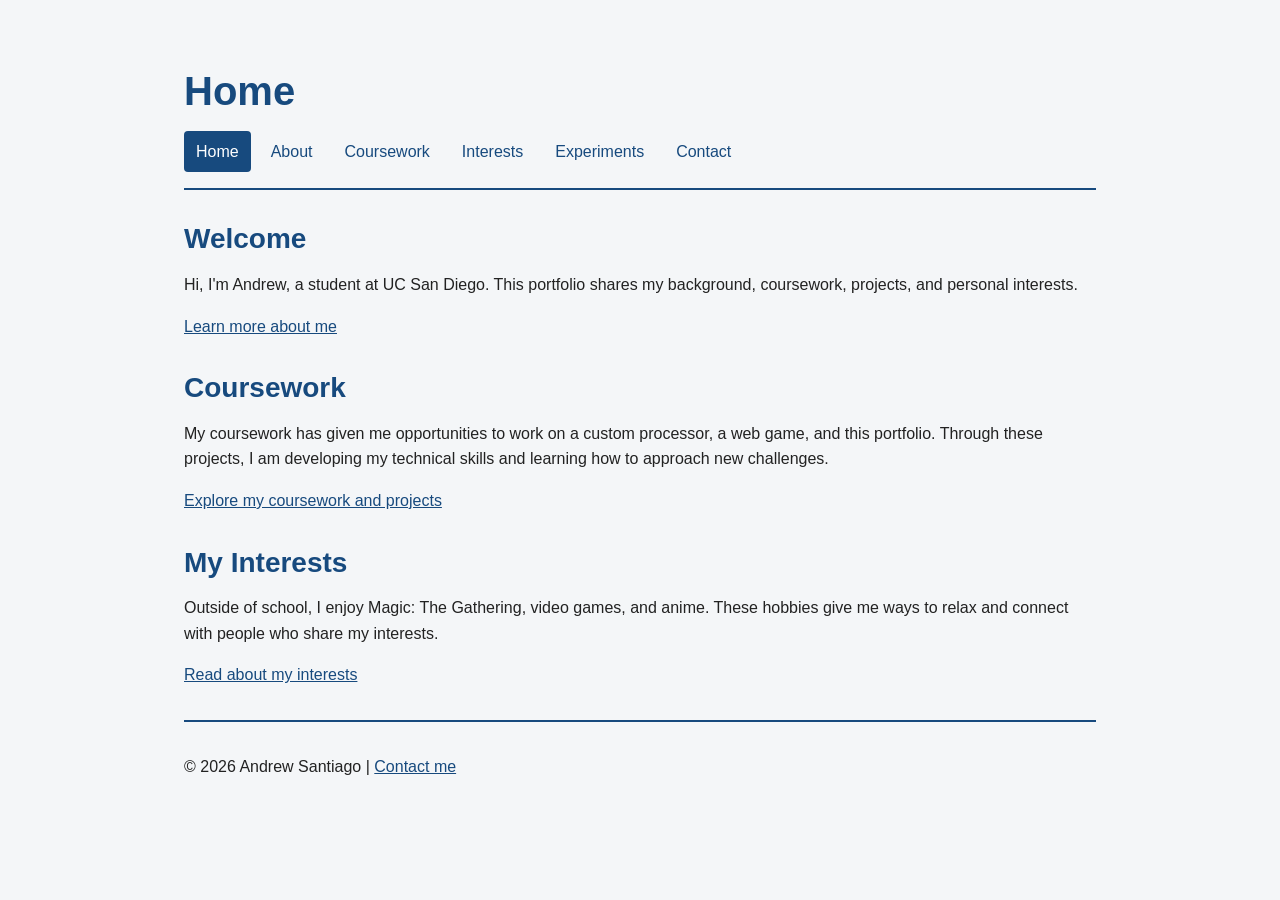
==== index.html @ 7ea8161f "Added Part 3 Files" ====
<!DOCTYPE html>
<html lang="en">
<head>
    <link rel="help" href="experiments.html">

    <meta charset="UTF-8">
    <meta name="viewport" content="width=device-width, initial-scale=1.0">
    <meta name="description"
          content="Andrew Santiago's student portfolio at UC San Diego.">
    <title>Home</title>
    <link rel="stylesheet" href="styles.css">
</head>
<body>
    <header>
        <h1>Home</h1>

        <nav aria-label="Main navigation">
            <a href="index.html" aria-current="page">Home</a>
            <a href="about.html">About</a>
            <a href="work.html">Coursework</a>
            <a href="interests.html">Interests</a>
            <a href="experiments.html">Experiments</a>
            <a href="contact.html">Contact</a>
        </nav>
    </header>

    <main>
        <section>
            <h2>Welcome</h2>
            <p>
                Hi, I'm Andrew, a student at UC San Diego.
                This portfolio shares my background, coursework,
                projects, and personal interests.
            </p>
            <p>
                <a href="about.html">Learn more about me</a>
            </p>
        </section>

        <section>
            <h2>Coursework</h2>
            <p>
                My coursework has given me opportunities to work on
                a custom processor, a web game, and this portfolio.
                Through these projects, I am developing my technical
                skills and learning how to approach new challenges.
            </p>
            <p>
                <a href="work.html">Explore my coursework and projects</a>
            </p>
        </section>

        <section>
            <h2>My Interests</h2>
            <p>
                Outside of school, I enjoy Magic: The Gathering,
                video games, and anime. These hobbies give me ways
                to relax and connect with people who share my interests.
            </p>
            <p>
                <a href="interests.html">Read about my interests</a>
            </p>
        </section>
    </main>

    <footer>
        <p>&copy; 2026 Andrew Santiago | <a href="contact.html">Contact me</a></p>
    </footer>
</body>
</html>
---- styles.css ----
:root {
  --background-color: #f4f6f8;
  --text-color: #222222;
  --accent-color: #174a7e;
  --main-font: Arial, Helvetica, sans-serif;
  --content-width: 960px;
}

* {
  box-sizing: border-box;
}

body {
  font-family: var(--main-font);
  color: var(--text-color);
  background-color: var(--background-color);
  font-size: 1rem;
  line-height: 1.6;
  max-width: var(--content-width);
  margin: 0 auto;
  padding: 1.5rem;
}

h1 {
  font-size: 2.5rem;
}

h2 {
  font-size: 1.75rem;
}

h3 {
  font-size: 1.25rem;
}

h1,
h2,
h3 {
  color: var(--accent-color);
  line-height: 1.2;
  margin-bottom: 1rem;
}

project-card {
  display: block;
}

/* Child combinator: targets the page's direct header and footer. */
body > header,
body > footer {
  padding: 1rem 0;
}

body > header {
  border-bottom: 2px solid var(--accent-color);
  margin-bottom: 2rem;
}

body > footer {
  border-top: 2px solid var(--accent-color);
  margin-top: 2rem;
}

nav {
  display: flex;
  flex-wrap: wrap;
  gap: 0.5rem;
}

/* Descendant combinator: targets links inside navigation. */
nav a {
  padding: 0.5em 0.75em;
  border-radius: 0.25rem;
  text-decoration: none;
}

a {
  color: var(--accent-color);
}

/* Attribute selector: highlights the current page's link. */
nav a[aria-current="page"] {
  background-color: var(--accent-color);
  color: white;
}

a:hover {
  text-decoration: underline;
}

nav a:hover {
  background-color: var(--accent-color);
  color: white;
}

a:focus,
input:focus,
textarea:focus,
button:focus,
audio:focus,
video:focus {
  outline: 3px solid var(--accent-color);
  outline-offset: 3px;
}

section,
article {
  margin-bottom: 2rem;
}

p,
ul {
  margin-bottom: 1rem;
}

img,
video,
canvas,
svg {
  max-width: 100%;
  height: auto;
}

audio {
  max-width: 100%;
}

fieldset {
  min-width: 0;
  margin: 0;
  padding: 1rem;
  border: 1px solid var(--accent-color);
}

input,
textarea,
button {
  font: inherit;
}

input,
textarea {
  width: 100%;
  padding: 0.5em;
  border: 1px solid #666666;
  border-radius: 0.25rem;
}

button {
  padding: 0.6em 1em;
  background-color: var(--accent-color);
  color: white;
  border: 2px solid var(--accent-color);
  border-radius: 0.25rem;
  cursor: pointer;
}

button:hover {
  background-color: var(--text-color);
}

@media (max-width: 600px) {
  body {
    padding: 1rem;
  }

  nav {
    flex-direction: column;
  }

  h1 {
    font-size: 2rem;
  }
}
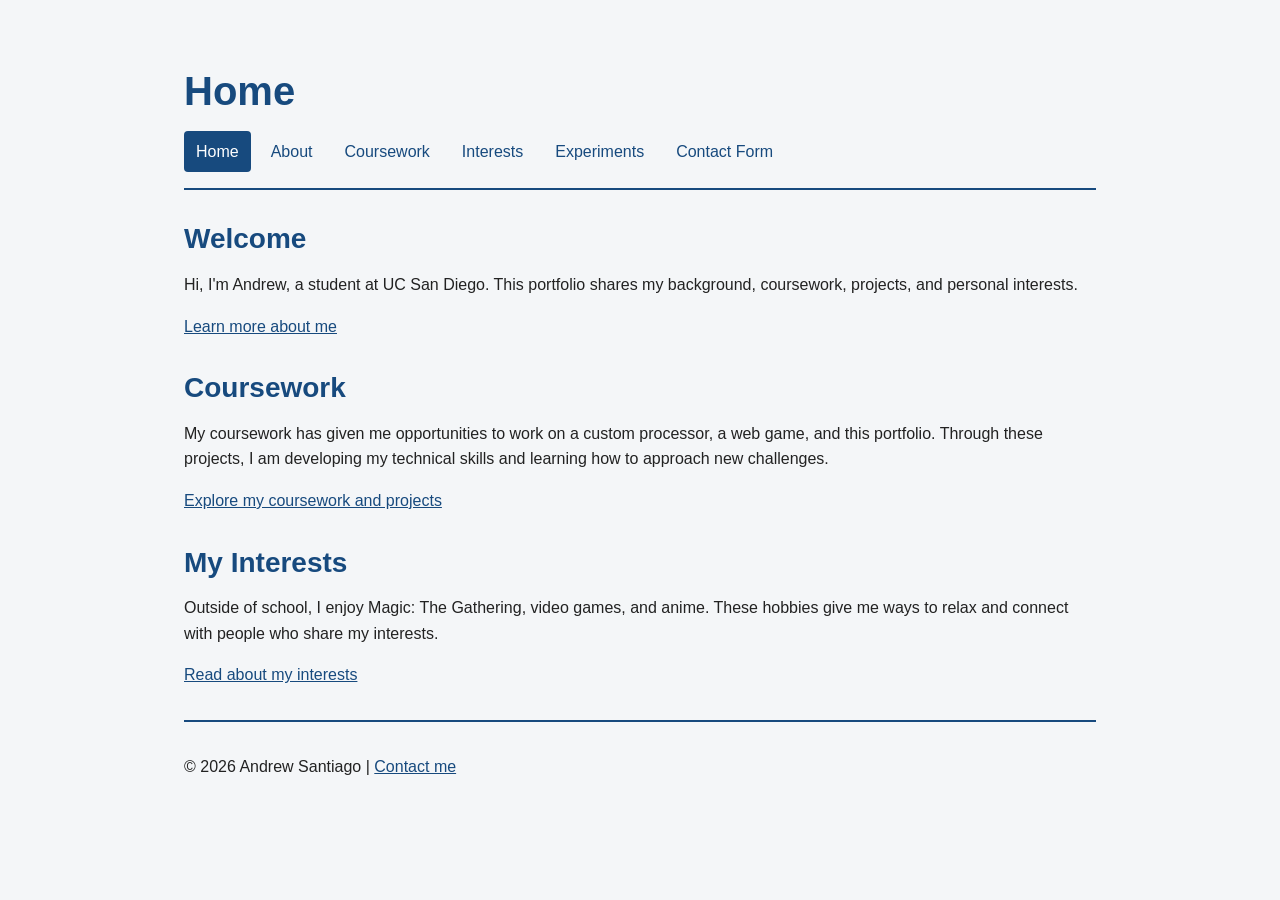
==== commit dfa02183: "HW4 Part 1 Implimentation" ====
--- a/index.html
+++ b/index.html
@@ -20,7 +20,8 @@
             <a href="work.html">Coursework</a>
             <a href="interests.html">Interests</a>
             <a href="experiments.html">Experiments</a>
-            <a href="contact.html">Contact</a>
+            <!-- <a href="contact.html">Contact</a> -->
+            <a href="form-no-js.html">Contact Form</a>
         </nav>
     </header>
 
--- a/styles.css
+++ b/styles.css
@@ -171,4 +171,44 @@
   h1 {
     font-size: 2rem;
   }
-}+}
+
+
+/* Contact Form */
+
+form {
+    display: flex;
+    flex-direction: column;
+    gap: 1rem;
+    max-width: 600px;
+    width: 100%;
+}
+
+.form-group {
+    display: flex;
+    flex-direction: column;
+    gap: 0.5rem;
+}
+
+.form-group input,
+.form-group textarea {
+    box-sizing: border-box;
+    width: 100%;
+    padding: 0.75rem;
+    font: inherit;
+    border: 2px solid #666;
+    border-radius: 5px;
+}
+
+.form-group input:focus-visible,
+.form-group textarea:focus-visible,
+form button:focus-visible {
+    outline: 3px solid #2563eb;
+    outline-offset: 2px;
+}
+
+form button {
+    padding: 0.75rem;
+    font: inherit;
+    cursor: pointer;
+}
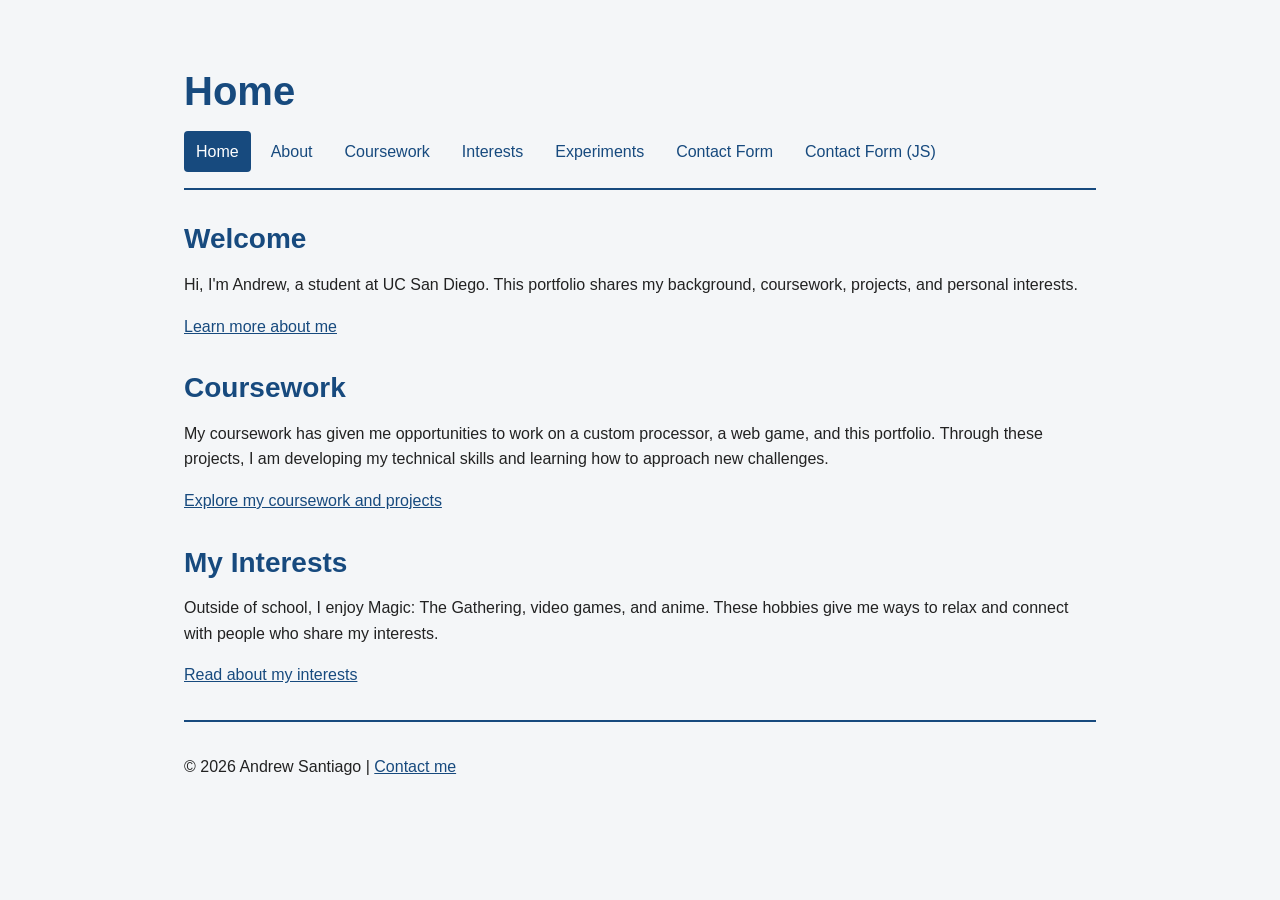
==== commit e156b309: "HW4 Part3" ====
--- a/index.html
+++ b/index.html
@@ -22,6 +22,7 @@
             <a href="experiments.html">Experiments</a>
             <!-- <a href="contact.html">Contact</a> -->
             <a href="form-no-js.html">Contact Form</a>
+            <a href="form-with-js.html">Contact Form (JS)</a>
         </nav>
     </header>
 
--- a/styles.css
+++ b/styles.css
@@ -212,3 +212,67 @@
     font: inherit;
     cursor: pointer;
 }
+
+
+/* Form Validation */
+
+/* Indicate required fields */
+.form-group input:required,
+.form-group textarea:required {
+    border-width: 2px;
+}
+
+/* Invalid fields after user interaction */
+.form-group input:user-invalid,
+.form-group textarea:user-invalid {
+    border-color: #c62828;
+    background-color: #fff0f0;
+}
+
+/* Valid fields after user interaction */
+.form-group input:user-valid,
+.form-group textarea:user-valid {
+    border-color: #2e7d32;
+    background-color: #f0fff0;
+}
+
+/* Keep keyboard focus visible */
+.form-group input:focus-visible,
+.form-group textarea:focus-visible {
+    outline: 3px solid #2563eb;
+    outline-offset: 2px;
+}
+
+
+/* JavaScript Form Validation */
+
+.field-error {
+    color: #b42318;
+    font-weight: bold;
+}
+
+#form-error-summary {
+    border: 2px solid #b42318;
+    background-color: #fff0f0;
+    color: #822018;
+    padding: 1rem;
+    border-radius: 5px;
+}
+
+#form-error-summary h3 {
+    color: #822018;
+}
+
+/* Character Counter */
+
+#comments-info {
+    font-weight: bold;
+    margin-top: 0.5rem;
+}
+
+#comments-info.length-warning {
+    color: #8a3600;
+    background-color: #fff2d5;
+    padding: 0.5rem;
+    border-left: 4px solid #c26800;
+}
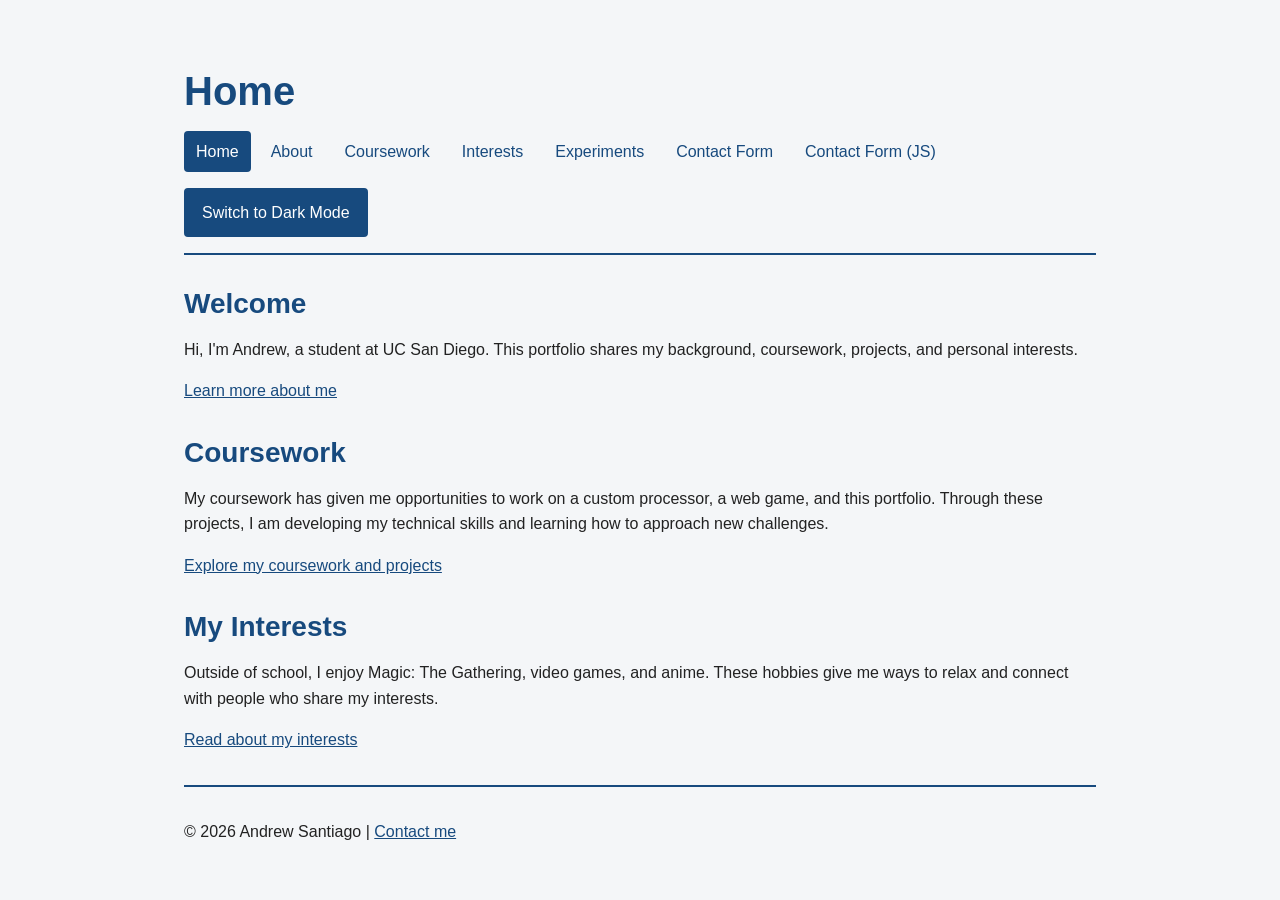
==== commit 43e430eb: "Part 4" ====
--- a/index.html
+++ b/index.html
@@ -9,6 +9,7 @@
           content="Andrew Santiago's student portfolio at UC San Diego.">
     <title>Home</title>
     <link rel="stylesheet" href="styles.css">
+    <script src="theme.js" defer></script>
 </head>
 <body>
     <header>
@@ -24,6 +25,11 @@
             <a href="form-no-js.html">Contact Form</a>
             <a href="form-with-js.html">Contact Form (JS)</a>
         </nav>
+
+        <button type="button" id="theme-toggle" hidden>
+            Switch to Dark Mode
+        </button>
+
     </header>
 
     <main>
--- a/styles.css
+++ b/styles.css
@@ -1,10 +1,26 @@
 :root {
-  --background-color: #f4f6f8;
-  --text-color: #222222;
-  --accent-color: #174a7e;
-  --main-font: Arial, Helvetica, sans-serif;
-  --content-width: 960px;
-}
+    --background-color: #f4f6f8;
+    --text-color: #222222;
+    --accent-color: #174a7e;
+    --main-font: Arial, Helvetica, sans-serif;
+    --content-width: 960px;
+
+    --control-background: #ffffff;
+    --control-text: #222222;
+    --control-border: #666666;
+}
+
+/* Dark Theme */
+:root[data-theme="dark"] {
+    --background-color: #161b22;
+    --text-color: #e6edf3;
+    --accent-color: #83baf2;
+
+    --control-background: #252d38;
+    --control-text: #e6edf3;
+    --control-border: #a0aab8;
+}
+
 
 * {
   box-sizing: border-box;
@@ -276,3 +292,56 @@
     padding: 0.5rem;
     border-left: 4px solid #c26800;
 }
+
+/* Theme Colors for Form Controls */
+input,
+textarea {
+    background-color: var(--control-background);
+    color: var(--control-text);
+    border-color: var(--control-border);
+}
+
+
+/* Theme Toggle Button */
+
+#theme-toggle {
+    margin-top: 1rem;
+    padding: 0.6rem 1rem;
+}
+
+/* Dark theme button contrast */
+:root[data-theme="dark"] button {
+    color: #161b22;
+}
+
+:root[data-theme="dark"] button:hover {
+    background-color: #b8d9fa;
+    color: #161b22;
+}
+
+/* Dark theme validation colors */
+:root[data-theme="dark"] .form-group :user-invalid {
+    background-color: #42252a;
+    color: #e6edf3;
+    border-color: #ff8989;
+}
+
+:root[data-theme="dark"] .form-group :user-valid {
+    background-color: #203b2d;
+    color: #e6edf3;
+    border-color: #85d0a0;
+}
+
+:root[data-theme="dark"] .field-error {
+    color: #ffb4a8;
+}
+
+:root[data-theme="dark"] #form-error-summary {
+    background-color: #42252a;
+    color: #ffe1dc;
+    border-color: #ff8989;
+}
+
+:root[data-theme="dark"] #form-error-summary h3 {
+    color: #ffe1dc;
+}
